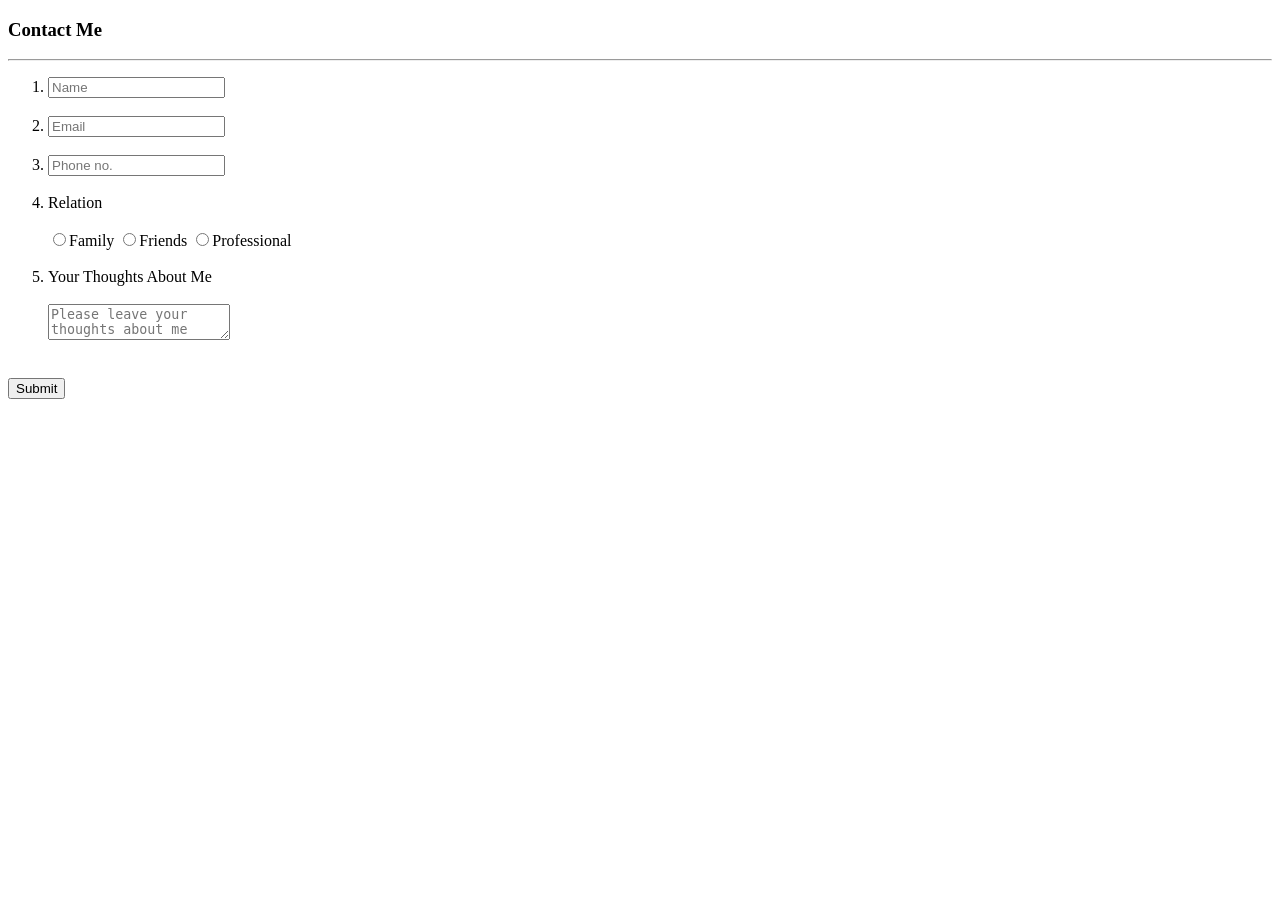
==== Contact Me.html @ eaf394c7 "Contact me form" ====
<!DOCTYPE html>
<html lang="en">
<head>
    <meta charset="UTF-8">
    <meta name="viewport" content="width=device-width, initial-scale=1.0">
    <title>Contact Me</title>
</head>
<body>
    <header>
        <h3>Contact Me</h3>
        <hr>
    </header>
    <main>
        <form action="action.php">
            <ol>
                <li><input type="text" placeholder="Name"></li><br>
                <li><input type="text" placeholder="Email"></li><br>
                <li><input type="number" placeholder="Phone no."></li><br>
                <li>Relation<br><br><input type="radio" value="Family" name="Relation">Family
                <input type="radio" value="Friends" name="Relation">Friends
                <input type="radio" value="Professional" name="Relation">Professional</li><br>
                <li>Your Thoughts About Me<br><br> 
                    <textarea name="Thoughts" id="101" placeholder="Please leave your thoughts about me" height ="100"></textarea>
                </li>
            </ol>
            <br>
            <input type="submit" value="Submit">

        </form>
    </main>   
</body>
</html>
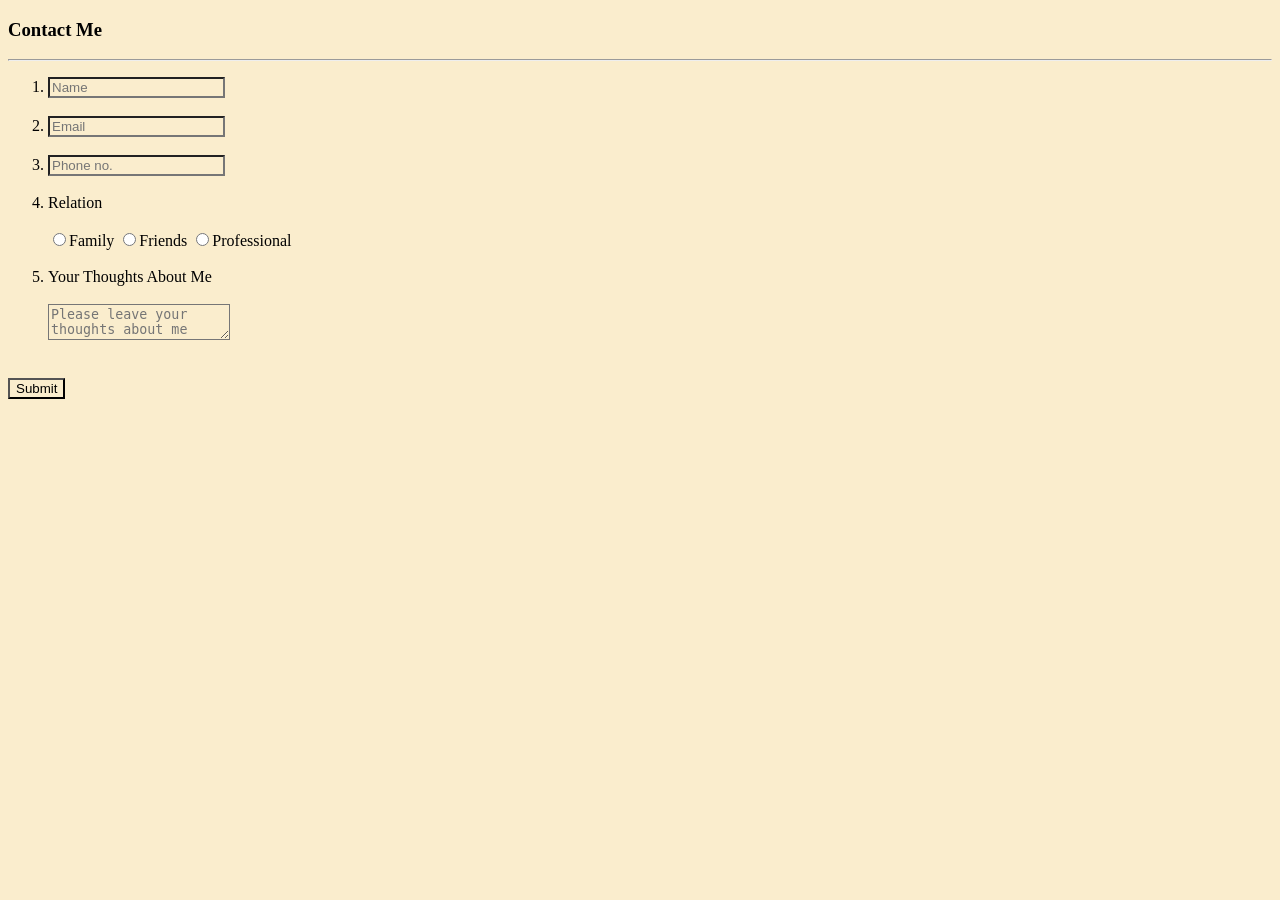
==== commit 6c7ffe31: "Styling portfolio" ====
--- a/Contact Me.html
+++ b/Contact Me.html
@@ -4,6 +4,7 @@
     <meta charset="UTF-8">
     <meta name="viewport" content="width=device-width, initial-scale=1.0">
     <title>Contact Me</title>
+    <link rel="stylesheet" href="style.css">
 </head>
 <body>
     <header>
--- a/style.css
+++ b/style.css
@@ -0,0 +1,35 @@
+*{
+    background-color: #faedcd;
+}
+
+
+#id2{
+    background-color: #966214;
+}
+
+#ide7 {
+    background-color: #966214;
+}
+#ide2{
+    background-color: #966214;
+}
+
+#ide5{
+    background-color: #0c0c0b;
+}
+
+#id5 {
+    background-color: #c9c29e;
+    text-align: center;
+}
+
+#id6{
+    background-color: #023047;
+    color: #ffffff;
+    text-align: center;
+}
+
+#id7{
+    background-color: black;
+    color: #ffffff;
+}
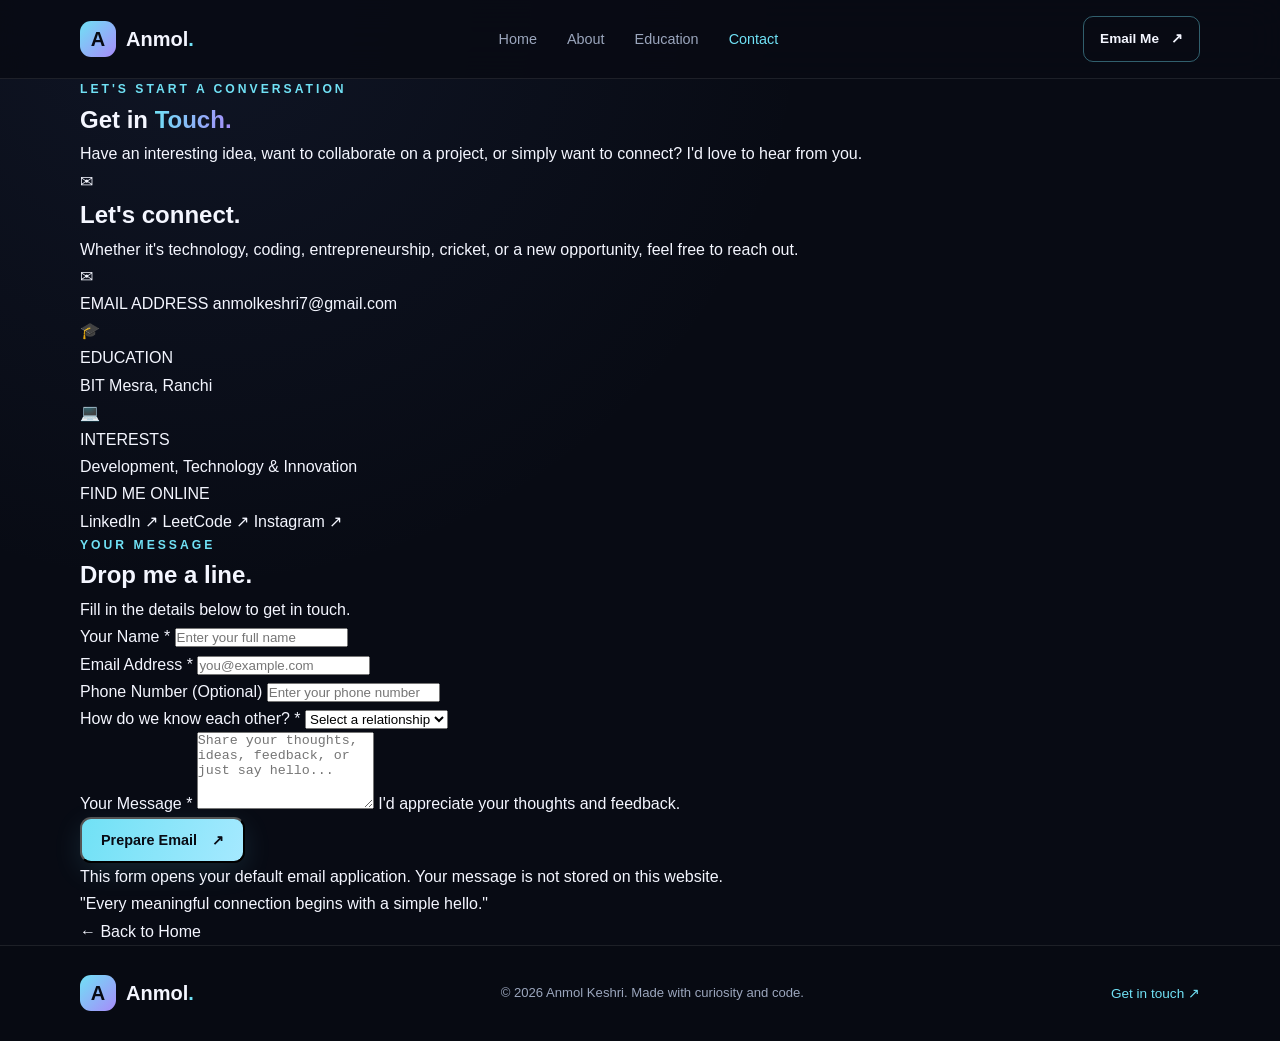
==== commit 972aaf02: "Contact Me" ====
--- a/Contact Me.html
+++ b/Contact Me.html
@@ -1,33 +1,335 @@
+
 <!DOCTYPE html>
 <html lang="en">
+
 <head>
     <meta charset="UTF-8">
     <meta name="viewport" content="width=device-width, initial-scale=1.0">
-    <title>Contact Me</title>
+
+    <meta name="description"
+          content="Get in touch with Anmol Keshri for professional connections, collaborations, and conversations.">
+
+    <title>Contact Me | Anmol Keshri</title>
+
     <link rel="stylesheet" href="style.css">
 </head>
-<body>
-    <header>
-        <h3>Contact Me</h3>
-        <hr>
+
+<body class="contact-page">
+
+    <!-- Navigation -->
+    <header class="header">
+        <nav class="navbar container">
+
+            <a href="index.html" class="logo">
+                <span class="logo-symbol">A</span>
+                <span>Anmol<span class="accent">.</span></span>
+            </a>
+
+            <div class="nav-links">
+                <a href="index.html" class="nav-link">Home</a>
+                <a href="index.html#about" class="nav-link">About</a>
+                <a href="Education.html" class="nav-link">Education</a>
+                <a href="Contact%20Me.html" class="nav-link active">Contact</a>
+            </div>
+
+            <a href="mailto:anmolkeshri7@gmail.com" class="nav-button">
+                Email Me <span>↗</span>
+            </a>
+
+        </nav>
     </header>
+
     <main>
-        <form action="action.php">
-            <ol>
-                <li><input type="text" placeholder="Name"></li><br>
-                <li><input type="text" placeholder="Email"></li><br>
-                <li><input type="number" placeholder="Phone no."></li><br>
-                <li>Relation<br><br><input type="radio" value="Family" name="Relation">Family
-                <input type="radio" value="Friends" name="Relation">Friends
-                <input type="radio" value="Professional" name="Relation">Professional</li><br>
-                <li>Your Thoughts About Me<br><br> 
-                    <textarea name="Thoughts" id="101" placeholder="Please leave your thoughts about me" height ="100"></textarea>
-                </li>
-            </ol>
-            <br>
-            <input type="submit" value="Submit">
-
-        </form>
-    </main>   
+
+        <!-- Contact Hero -->
+        <section class="contact-hero container">
+
+            <p class="eyebrow">LET'S START A CONVERSATION</p>
+
+            <h1>
+                Get in <span class="gradient-text">Touch.</span>
+            </h1>
+
+            <p>
+                Have an interesting idea, want to collaborate on a project,
+                or simply want to connect? I'd love to hear from you.
+            </p>
+
+        </section>
+
+        <!-- Contact Content -->
+        <section class="contact-section container">
+
+            <!-- Contact Information -->
+            <aside class="contact-info">
+
+                <span class="contact-icon">✉</span>
+
+                <h2>Let's connect.</h2>
+
+                <p class="contact-info-description">
+                    Whether it's technology, coding, entrepreneurship,
+                    cricket, or a new opportunity, feel free to reach out.
+                </p>
+
+                <div class="contact-detail">
+
+                    <span class="contact-detail-icon">✉</span>
+
+                    <div>
+                        <span class="contact-label">EMAIL ADDRESS</span>
+
+                        <a href="mailto:anmolkeshri7@gmail.com">
+                            anmolkeshri7@gmail.com
+                        </a>
+                    </div>
+
+                </div>
+
+                <div class="contact-detail">
+
+                    <span class="contact-detail-icon">🎓</span>
+
+                    <div>
+                        <span class="contact-label">EDUCATION</span>
+                        <p>BIT Mesra, Ranchi</p>
+                    </div>
+
+                </div>
+
+                <div class="contact-detail">
+
+                    <span class="contact-detail-icon">💻</span>
+
+                    <div>
+                        <span class="contact-label">INTERESTS</span>
+                        <p>Development, Technology & Innovation</p>
+                    </div>
+
+                </div>
+
+                <div class="contact-socials">
+
+                    <p>FIND ME ONLINE</p>
+
+                    <div class="contact-social-links">
+
+                        <a href="https://www.linkedin.com/in/anmol-keshri-799a07380/"
+                           target="_blank"
+                           rel="noopener noreferrer">
+                            LinkedIn ↗
+                        </a>
+
+                        <a href="https://leetcode.com/u/anmolkeshri7/"
+                           target="_blank"
+                           rel="noopener noreferrer">
+                            LeetCode ↗
+                        </a>
+
+                        <a href="https://www.instagram.com/anmolkeshri17/"
+                           target="_blank"
+                           rel="noopener noreferrer">
+                            Instagram ↗
+                        </a>
+
+                    </div>
+
+                </div>
+
+            </aside>
+
+            <!-- Contact Form -->
+            <div class="contact-form-card">
+
+                <div class="form-heading">
+                    <p class="eyebrow">YOUR MESSAGE</p>
+                    <h2>Drop me a line.</h2>
+                    <p>Fill in the details below to get in touch.</p>
+                </div>
+
+                <form id="contactForm">
+
+                    <div class="form-row">
+
+                        <div class="form-group">
+                            <label for="name">Your Name *</label>
+
+                            <input
+                                type="text"
+                                id="name"
+                                name="name"
+                                placeholder="Enter your full name"
+                                autocomplete="name"
+                                maxlength="100"
+                                required>
+                        </div>
+
+                        <div class="form-group">
+                            <label for="email">Email Address *</label>
+
+                            <input
+                                type="email"
+                                id="email"
+                                name="email"
+                                placeholder="you@example.com"
+                                autocomplete="email"
+                                maxlength="254"
+                                required>
+                        </div>
+
+                    </div>
+
+                    <div class="form-group">
+                        <label for="phone">Phone Number <span>(Optional)</span></label>
+
+                        <input
+                            type="tel"
+                            id="phone"
+                            name="phone"
+                            placeholder="Enter your phone number"
+                            autocomplete="tel"
+                            maxlength="20">
+                    </div>
+
+                    <div class="form-group">
+                        <label for="relation">How do we know each other? *</label>
+
+                        <select id="relation" name="relation" required>
+                            <option value="" disabled selected>
+                                Select a relationship
+                            </option>
+
+                            <option value="Family">Family</option>
+                            <option value="Friends">Friends</option>
+                            <option value="Professional">Professional</option>
+                            <option value="Other">Other</option>
+                        </select>
+                    </div>
+
+                    <div class="form-group">
+                        <label for="thoughts">Your Message *</label>
+
+                        <textarea
+                            id="thoughts"
+                            name="thoughts"
+                            rows="5"
+                            maxlength="3000"
+                            placeholder="Share your thoughts, ideas, feedback, or just say hello..."
+                            required></textarea>
+
+                        <span class="input-hint">
+                            I'd appreciate your thoughts and feedback.
+                        </span>
+                    </div>
+
+                    <button type="submit" class="button button-primary submit-button">
+                        Prepare Email <span>↗</span>
+                    </button>
+
+                    <p class="form-note">
+                        This form opens your default email application.
+                        Your message is not stored on this website.
+                    </p>
+
+                    <p id="formStatus" class="form-status"
+                       role="status" aria-live="polite"></p>
+
+                </form>
+
+            </div>
+
+        </section>
+
+        <!-- Closing Section -->
+        <section class="contact-closing container">
+
+            <p>
+                "Every meaningful connection begins with a simple hello."
+            </p>
+
+            <a href="index.html" class="back-home">
+                ← Back to Home
+            </a>
+
+        </section>
+
+    </main>
+
+    <!-- Footer -->
+    <footer class="footer">
+
+        <div class="container footer-content">
+
+            <a href="index.html" class="logo footer-logo">
+                <span class="logo-symbol">A</span>
+                <span>Anmol<span class="accent">.</span></span>
+            </a>
+
+            <p>
+                © <span id="year"></span> Anmol Keshri.
+                Made with curiosity and code.
+            </p>
+
+            <a href="mailto:anmolkeshri7@gmail.com" class="footer-email">
+                Get in touch ↗
+            </a>
+
+        </div>
+
+    </footer>
+
+    <script>
+        document.getElementById("year").textContent =
+            new Date().getFullYear();
+
+        const contactForm = document.getElementById("contactForm");
+        const formStatus = document.getElementById("formStatus");
+
+        contactForm.addEventListener("submit", function (event) {
+            event.preventDefault();
+
+            if (!contactForm.reportValidity()) {
+                return;
+            }
+
+            const name = document.getElementById("name").value.trim();
+            const email = document.getElementById("email").value.trim();
+            const phone = document.getElementById("phone").value.trim();
+            const relation = document.getElementById("relation").value;
+            const thoughts = document.getElementById("thoughts").value.trim();
+
+            if (!name || !email || !relation || !thoughts) {
+                formStatus.textContent =
+                    "Please complete all required fields.";
+                return;
+            }
+
+            const subject = encodeURIComponent(
+                "Portfolio Contact - " + name
+            );
+
+            const message = [
+                "Hello Anmol,",
+                "",
+                "Name: " + name,
+                "Email: " + email,
+                "Phone: " + (phone || "Not provided"),
+                "Relationship: " + relation,
+                "",
+                "Message:",
+                thoughts
+            ].join("\n");
+
+            const body = encodeURIComponent(message);
+
+            formStatus.textContent =
+                "Opening your email application...";
+
+            window.location.href =
+                "mailto:anmolkeshri7@gmail.com?subject=" +
+                subject + "&body=" + body;
+        });
+    </script>
+
 </body>
-</html>+</html>
--- a/style.css
+++ b/style.css
@@ -1,35 +1,1216 @@
-*{
-    background-color: #faedcd;
-}
-
-
-#id2{
-    background-color: #966214;
-}
-
-#ide7 {
-    background-color: #966214;
-}
-#ide2{
-    background-color: #966214;
-}
-
-#ide5{
-    background-color: #0c0c0b;
-}
-
-#id5 {
-    background-color: #c9c29e;
+
+/* =========================
+   GLOBAL STYLES
+========================= */
+
+:root {
+    --background: #080b14;
+    --surface: #101624;
+    --surface-light: #151d2e;
+    --text: #f4f6ff;
+    --muted: #9ba6bd;
+    --accent: #70e1f5;
+    --accent-secondary: #a78bfa;
+    --border: rgba(255, 255, 255, 0.09);
+    --container: 1120px;
+}
+
+* {
+    margin: 0;
+    padding: 0;
+    box-sizing: border-box;
+}
+
+html {
+    scroll-behavior: smooth;
+    scroll-padding-top: 90px;
+}
+
+body {
+    background:
+        radial-gradient(ellipse at 15% 0%, rgba(69, 94, 160, 0.12), transparent 40%),
+        var(--background);
+    color: var(--text);
+    font-family: "Segoe UI", Arial, sans-serif;
+    line-height: 1.7;
+    overflow-x: hidden;
+}
+
+a {
+    color: inherit;
+    text-decoration: none;
+}
+
+img {
+    max-width: 100%;
+    display: block;
+}
+
+.container {
+    width: min(var(--container), calc(100% - 48px));
+    margin-inline: auto;
+}
+
+.accent {
+    color: var(--accent);
+}
+
+.gradient-text {
+    background: linear-gradient(100deg, var(--accent), var(--accent-secondary));
+    -webkit-background-clip: text;
+    background-clip: text;
+    color: transparent;
+}
+
+.eyebrow,
+.section-kicker {
+    color: var(--accent);
+    font-size: 0.76rem;
+    font-weight: 800;
+    letter-spacing: 3px;
+}
+
+/* =========================
+   NAVIGATION
+========================= */
+
+.header {
+    position: sticky;
+    top: 0;
+    z-index: 100;
+    background: rgba(8, 11, 20, 0.88);
+    backdrop-filter: blur(18px);
+    border-bottom: 1px solid var(--border);
+}
+
+.navbar {
+    min-height: 78px;
+    display: flex;
+    align-items: center;
+    justify-content: space-between;
+    gap: 24px;
+}
+
+.logo {
+    display: inline-flex;
+    align-items: center;
+    gap: 10px;
+    font-size: 1.25rem;
+    font-weight: 800;
+    white-space: nowrap;
+}
+
+.logo-symbol {
+    display: grid;
+    place-items: center;
+    width: 36px;
+    height: 36px;
+    border-radius: 11px;
+    background: linear-gradient(135deg, var(--accent), var(--accent-secondary));
+    color: #080b14;
+    font-weight: 900;
+}
+
+.nav-links {
+    display: flex;
+    align-items: center;
+    gap: 30px;
+}
+
+.nav-link {
+    color: var(--muted);
+    font-size: 0.9rem;
+    transition: color 0.25s ease;
+}
+
+.nav-link:hover,
+.nav-link.active {
+    color: var(--accent);
+}
+
+.nav-button {
+    display: inline-flex;
+    align-items: center;
+    gap: 12px;
+    border: 1px solid rgba(112, 225, 245, 0.4);
+    padding: 10px 16px;
+    border-radius: 10px;
+    font-size: 0.85rem;
+    font-weight: 700;
+    transition: 0.25s ease;
+}
+
+.nav-button:hover {
+    background: rgba(112, 225, 245, 0.1);
+    transform: translateY(-2px);
+}
+
+/* =========================
+   HERO SECTION
+========================= */
+
+.hero {
+    min-height: 650px;
+    padding-top: 95px;
+    padding-bottom: 95px;
+    display: grid;
+    grid-template-columns: 1.1fr 0.9fr;
+    align-items: center;
+    gap: 60px;
+}
+
+.hero-content {
+    animation: fadeUp 0.8s ease both;
+}
+
+.availability {
+    display: inline-flex;
+    align-items: center;
+    gap: 10px;
+    padding: 8px 13px;
+    margin-bottom: 28px;
+    border: 1px solid var(--border);
+    border-radius: 30px;
+    background: rgba(255, 255, 255, 0.025);
+    color: var(--muted);
+    font-size: 0.8rem;
+}
+
+.status-dot {
+    width: 8px;
+    height: 8px;
+    background: #70e1a1;
+    border-radius: 50%;
+    box-shadow: 0 0 12px rgba(112, 225, 161, 0.65);
+}
+
+.hero .eyebrow {
+    margin-bottom: 8px;
+}
+
+.hero h1 {
+    font-size: clamp(2.8rem, 5.4vw, 4.8rem);
+    line-height: 1.13;
+    letter-spacing: -3px;
+    margin-bottom: 20px;
+}
+
+.hero h2 {
+    max-width: 580px;
+    font-size: clamp(1.25rem, 2.5vw, 1.8rem);
+    line-height: 1.5;
+    font-weight: 600;
+    margin-bottom: 20px;
+}
+
+.hero-description {
+    max-width: 540px;
+    color: var(--muted);
+    font-size: 1.02rem;
+    margin-bottom: 30px;
+}
+
+.hero-buttons {
+    display: flex;
+    flex-wrap: wrap;
+    gap: 14px;
+    margin-bottom: 35px;
+}
+
+.button {
+    display: inline-flex;
+    align-items: center;
+    justify-content: center;
+    gap: 15px;
+    padding: 13px 19px;
+    border-radius: 11px;
+    font-size: 0.9rem;
+    font-weight: 750;
+    transition: transform 0.25s ease, background 0.25s ease;
+}
+
+.button:hover {
+    transform: translateY(-3px);
+}
+
+.button-primary {
+    color: #080b14;
+    background: linear-gradient(110deg, var(--accent), #a5e9ff);
+    box-shadow: 0 8px 28px rgba(112, 225, 245, 0.12);
+}
+
+.button-primary:hover {
+    background: linear-gradient(110deg, #a5e9ff, var(--accent));
+}
+
+.button-secondary {
+    border: 1px solid var(--border);
+    background: rgba(255, 255, 255, 0.025);
+}
+
+.button-secondary:hover {
+    background: var(--surface-light);
+}
+
+.social-links {
+    display: flex;
+    flex-wrap: wrap;
+    gap: 22px;
+}
+
+.social-links a {
+    display: inline-flex;
+    align-items: center;
+    gap: 8px;
+    color: var(--muted);
+    font-size: 0.85rem;
+    transition: color 0.25s ease;
+}
+
+.social-links a:hover {
+    color: var(--accent);
+}
+
+.social-links img {
+    width: 23px;
+    height: 23px;
+    object-fit: contain;
+    border-radius: 5px;
+}
+
+/* =========================
+   HERO PROFILE CARD
+========================= */
+
+.hero-visual {
+    position: relative;
+    min-height: 430px;
+    display: grid;
+    place-items: center;
+    isolation: isolate;
+    animation: fadeUp 1s ease both;
+}
+
+.hero-visual::before {
+    content: "";
+    position: absolute;
+    z-index: -2;
+    width: 280px;
+    height: 280px;
+    border-radius: 50%;
+    background: rgba(112, 225, 245, 0.12);
+    filter: blur(65px);
+}
+
+.orbit {
+    position: absolute;
+    z-index: -1;
+    border: 1px solid rgba(112, 225, 245, 0.13);
+    border-radius: 50%;
+    pointer-events: none;
+}
+
+.orbit-one {
+    width: 380px;
+    height: 380px;
+}
+
+.orbit-two {
+    width: 460px;
+    height: 460px;
+    border-color: rgba(167, 139, 250, 0.1);
+}
+
+.profile-card {
+    width: min(100%, 340px);
+    padding: 28px;
+    border: 1px solid rgba(255, 255, 255, 0.12);
+    border-radius: 25px;
+    background: linear-gradient(145deg, #151d2e, #0d1220);
+    box-shadow: 0 30px 80px rgba(0, 0, 0, 0.3);
+}
+
+.card-top {
+    display: flex;
+    align-items: center;
+    justify-content: space-between;
+    margin-bottom: 25px;
+}
+
+.card-label {
+    color: var(--muted);
+    font-size: 0.7rem;
+    font-weight: 800;
+    letter-spacing: 2px;
+}
+
+.card-icon {
+    color: var(--accent);
+    font-size: 1.4rem;
+}
+
+.profile-avatar {
+    width: 105px;
+    height: 105px;
+    margin: 0 auto 20px;
+    display: grid;
+    place-items: center;
+    border-radius: 50%;
+    border: 3px solid rgba(112, 225, 245, 0.55);
+    background: linear-gradient(140deg, #243d59, #4e3b77);
+    box-shadow: 0 0 35px rgba(112, 225, 245, 0.12);
+    font-size: 2rem;
+    font-weight: 900;
+    letter-spacing: 2px;
+}
+
+.profile-card h3 {
     text-align: center;
-}
-
-#id6{
-    background-color: #023047;
-    color: #ffffff;
+    font-size: 1.4rem;
+}
+
+.profile-role {
     text-align: center;
-}
-
-#id7{
-    background-color: black;
-    color: #ffffff;
-}+    color: var(--muted);
+    font-size: 0.88rem;
+    margin-top: 4px;
+}
+
+.profile-divider {
+    height: 1px;
+    background: var(--border);
+    margin: 23px 0;
+}
+
+.profile-detail {
+    display: flex;
+    align-items: center;
+    gap: 14px;
+    margin-top: 19px;
+}
+
+.detail-icon {
+    width: 43px;
+    height: 43px;
+    flex-shrink: 0;
+    display: grid;
+    place-items: center;
+    border-radius: 12px;
+    background: rgba(255, 255, 255, 0.055);
+    font-size: 1.15rem;
+}
+
+.profile-detail strong {
+    font-size: 0.87rem;
+}
+
+.profile-detail p {
+    color: var(--muted);
+    font-size: 0.76rem;
+    line-height: 1.5;
+}
+
+.floating-badge {
+    position: absolute;
+    display: flex;
+    align-items: center;
+    gap: 9px;
+    padding: 11px 15px;
+    border: 1px solid var(--border);
+    border-radius: 13px;
+    background: rgba(17, 24, 39, 0.95);
+    box-shadow: 0 12px 30px rgba(0, 0, 0, 0.2);
+    font-size: 0.78rem;
+    font-weight: 700;
+    animation: float 4s ease-in-out infinite;
+}
+
+.badge-top {
+    top: 40px;
+    right: -5px;
+}
+
+.badge-bottom {
+    bottom: 38px;
+    left: -15px;
+    animation-delay: -2s;
+}
+
+/* =========================
+   INTEREST CARDS
+========================= */
+
+.interests-section {
+    padding: 70px 0;
+    border-top: 1px solid var(--border);
+    border-bottom: 1px solid var(--border);
+    background: rgba(255, 255, 255, 0.015);
+}
+
+.section-kicker {
+    margin-bottom: 30px;
+}
+
+.interest-grid {
+    display: grid;
+    grid-template-columns: repeat(4, minmax(0, 1fr));
+    gap: 18px;
+}
+
+.interest-card {
+    padding: 24px 20px;
+    border: 1px solid var(--border);
+    border-radius: 17px;
+    background: var(--surface);
+    transition: transform 0.25s ease, border-color 0.25s ease;
+}
+
+.interest-card:hover {
+    transform: translateY(-6px);
+    border-color: rgba(112, 225, 245, 0.4);
+}
+
+.interest-icon {
+    display: inline-grid;
+    place-items: center;
+    width: 47px;
+    height: 47px;
+    margin-bottom: 17px;
+    border-radius: 13px;
+    background: rgba(112, 225, 245, 0.08);
+    font-size: 1.45rem;
+}
+
+.interest-card h3 {
+    font-size: 1rem;
+    margin-bottom: 7px;
+}
+
+.interest-card p {
+    color: var(--muted);
+    font-size: 0.84rem;
+    line-height: 1.7;
+}
+
+/* =========================
+   ABOUT SECTION
+========================= */
+
+.about-section {
+    padding-top: 110px;
+    padding-bottom: 100px;
+    display: grid;
+    grid-template-columns: 0.85fr 1.15fr;
+    align-items: start;
+    gap: 80px;
+}
+
+.about-heading {
+    position: sticky;
+    top: 120px;
+}
+
+.about-heading .eyebrow {
+    margin-bottom: 20px;
+}
+
+.about-heading h2 {
+    font-size: clamp(2rem, 4vw, 3rem);
+    line-height: 1.3;
+    letter-spacing: -1px;
+}
+
+.about-content {
+    color: var(--muted);
+    font-size: 0.97rem;
+}
+
+.about-content p {
+    margin-bottom: 20px;
+}
+
+.about-content strong {
+    color: var(--text);
+}
+
+.quote-card {
+    position: relative;
+    margin-top: 32px;
+    padding: 25px 25px 25px 30px;
+    border-left: 3px solid var(--accent);
+    border-radius: 0 14px 14px 0;
+    background: linear-gradient(
+        110deg,
+        rgba(112, 225, 245, 0.08),
+        rgba(167, 139, 250, 0.04)
+    );
+}
+
+.quote-mark {
+    color: var(--accent);
+    font-family: Georgia, serif;
+    font-size: 3rem;
+    line-height: 1;
+}
+
+.quote-card p {
+    margin: 5px 0 0;
+    color: var(--text);
+    font-size: 1.05rem;
+    font-weight: 600;
+}
+
+/* =========================
+   CONTACT CALL TO ACTION
+========================= */
+
+.connect-section {
+    padding-bottom: 100px;
+}
+
+.connect-card {
+    position: relative;
+    overflow: hidden;
+    padding: 65px 30px;
+    text-align: center;
+    border: 1px solid rgba(112, 225, 245, 0.18);
+    border-radius: 25px;
+    background:
+        radial-gradient(ellipse at top left, rgba(112, 225, 245, 0.11), transparent 50%),
+        radial-gradient(ellipse at bottom right, rgba(167, 139, 250, 0.12), transparent 50%),
+        var(--surface);
+}
+
+.connect-card .eyebrow {
+    margin-bottom: 15px;
+}
+
+.connect-card h2 {
+    max-width: 650px;
+    margin: 0 auto 15px;
+    font-size: clamp(1.8rem, 4vw, 2.7rem);
+    line-height: 1.3;
+}
+
+.connect-card > p:not(.eyebrow) {
+    max-width: 570px;
+    margin: 0 auto 25px;
+    color: var(--muted);
+}
+
+.connect-card .button {
+    display: inline-flex;
+}
+
+/* =========================
+   FOOTER
+========================= */
+
+.footer {
+    border-top: 1px solid var(--border);
+    background: rgba(0, 0, 0, 0.12);
+}
+
+.footer-content {
+    min-height: 95px;
+    display: flex;
+    align-items: center;
+    justify-content: space-between;
+    gap: 20px;
+}
+
+.footer-content > p {
+    color: var(--muted);
+    font-size: 0.82rem;
+    text-align: center;
+}
+
+.footer-email {
+    color: var(--accent);
+    font-size: 0.85rem;
+}
+
+/* =========================
+   ANIMATIONS
+========================= */
+
+@keyframes fadeUp {
+    from {
+        opacity: 0;
+        transform: translateY(20px);
+    }
+
+    to {
+        opacity: 1;
+        transform: translateY(0);
+    }
+}
+
+@keyframes float {
+    0%, 100% {
+        transform: translateY(0);
+    }
+
+    50% {
+        transform: translateY(-9px);
+    }
+}
+
+/* =========================
+   RESPONSIVE DESIGN
+========================= */
+
+@media (max-width: 900px) {
+    .hero {
+        grid-template-columns: 1fr;
+        gap: 40px;
+        padding-top: 70px;
+    }
+
+    .hero-content {
+        max-width: 680px;
+    }
+
+    .hero-visual {
+        min-height: 480px;
+    }
+
+    .interest-grid {
+        grid-template-columns: repeat(2, minmax(0, 1fr));
+    }
+
+    .about-section {
+        grid-template-columns: 1fr;
+        gap: 35px;
+        padding-top: 80px;
+    }
+
+    .about-heading {
+        position: static;
+    }
+
+    .badge-top {
+        right: 5%;
+    }
+
+    .badge-bottom {
+        left: 5%;
+    }
+}
+
+@media (max-width: 620px) {
+    .container {
+        width: calc(100% - 32px);
+    }
+
+    .navbar {
+        min-height: 70px;
+        flex-wrap: wrap;
+        padding-top: 12px;
+        padding-bottom: 12px;
+        gap: 14px;
+    }
+
+    .logo {
+        font-size: 1.1rem;
+    }
+
+    .logo-symbol {
+        width: 32px;
+        height: 32px;
+    }
+
+    .nav-links {
+        order: 3;
+        width: 100%;
+        justify-content: space-between;
+        gap: 10px;
+    }
+
+    .nav-link {
+        font-size: 0.8rem;
+    }
+
+    .nav-button {
+        padding: 8px 10px;
+        font-size: 0.76rem;
+    }
+
+    .hero {
+        min-height: auto;
+        padding-top: 55px;
+        padding-bottom: 60px;
+        gap: 25px;
+    }
+
+    .hero h1 {
+        font-size: clamp(2.5rem, 11vw, 3.6rem);
+        letter-spacing: -2px;
+    }
+
+    .hero-description {
+        font-size: 0.94rem;
+    }
+
+    .hero-buttons {
+        gap: 10px;
+    }
+
+    .button {
+        padding: 12px 14px;
+        font-size: 0.82rem;
+    }
+
+    .social-links {
+        gap: 15px;
+    }
+
+    .social-links a {
+        font-size: 0.78rem;
+    }
+
+    .hero-visual {
+        min-height: 420px;
+    }
+
+    .profile-card {
+        padding: 23px;
+    }
+
+    .orbit-one {
+        width: 310px;
+        height: 310px;
+    }
+
+    .orbit-two {
+        width: 360px;
+        height: 360px;
+    }
+
+    .floating-badge {
+        font-size: 0.7rem;
+        padding: 9px 11px;
+    }
+
+    .badge-top {
+        top: 15px;
+        right: 0;
+    }
+
+    .badge-bottom {
+        bottom: 12px;
+        left: 0;
+    }
+
+    .interests-section {
+        padding: 55px 0;
+    }
+
+    .interest-grid {
+        gap: 12px;
+    }
+
+    .interest-card {
+        padding: 18px 14px;
+    }
+
+    .interest-card h3 {
+        font-size: 0.92rem;
+    }
+
+    .interest-card p {
+        font-size: 0.78rem;
+    }
+
+    .about-section {
+        padding-top: 70px;
+        padding-bottom: 70px;
+    }
+
+    .about-content {
+        font-size: 0.91rem;
+    }
+
+    .connect-section {
+        padding-bottom: 65px;
+    }
+
+    .connect-card {
+        padding: 45px 20px;
+    }
+
+    .footer-content {
+        padding-top: 25px;
+        padding-bottom: 25px;
+        flex-direction: column;
+        gap: 13px;
+    }
+}
+
+@media (prefers-reduced-motion: reduce) {
+    *,
+    *::before,
+    *::after {
+        scroll-behavior: auto !important;
+        animation-duration: 0.01ms !important;
+        animation-iteration-count: 1 !important;
+        transition-duration: 0.01ms !important;
+    }
+}
+
+/* =====================================
+   EDUCATION PAGE
+===================================== */
+
+.education-page {
+    min-height: 100vh;
+}
+
+/* Page introduction */
+
+.education-hero {
+    padding-top: 90px;
+    padding-bottom: 65px;
+    text-align: center;
+}
+
+.education-hero .eyebrow {
+    margin-bottom: 15px;
+}
+
+.education-hero h1 {
+    font-size: clamp(2.5rem, 6vw, 4rem);
+    line-height: 1.2;
+    letter-spacing: -2px;
+    margin-bottom: 20px;
+}
+
+.education-hero > p:last-child {
+    max-width: 650px;
+    margin: 0 auto;
+    color: var(--muted);
+    font-size: 1rem;
+}
+
+/* Section headings */
+
+.education-section {
+    padding-bottom: 90px;
+}
+
+.page-section-heading {
+    display: flex;
+    align-items: end;
+    justify-content: space-between;
+    gap: 20px;
+    margin-bottom: 35px;
+}
+
+.page-section-heading .eyebrow {
+    margin-bottom: 8px;
+}
+
+.page-section-heading h2 {
+    font-size: clamp(1.6rem, 3vw, 2.2rem);
+    line-height: 1.3;
+}
+
+.section-count {
+    color: var(--muted);
+    font-size: 0.72rem;
+    font-weight: 700;
+    letter-spacing: 1.5px;
+    white-space: nowrap;
+}
+
+/* Education timeline */
+
+.education-timeline {
+    position: relative;
+    display: grid;
+    gap: 22px;
+}
+
+.education-timeline::before {
+    content: "";
+    position: absolute;
+    top: 35px;
+    bottom: 35px;
+    left: 27px;
+    width: 1px;
+    background: linear-gradient(
+        to bottom,
+        var(--accent),
+        var(--accent-secondary),
+        transparent
+    );
+}
+
+.education-card {
+    position: relative;
+    display: grid;
+    grid-template-columns: 56px minmax(0, 1fr);
+    gap: 20px;
+    align-items: start;
+}
+
+.timeline-marker {
+    position: relative;
+    z-index: 1;
+    width: 55px;
+    height: 55px;
+    display: grid;
+    place-items: center;
+    border: 1px solid rgba(112, 225, 245, 0.35);
+    border-radius: 16px;
+    background: #101827;
+    color: var(--accent);
+    font-size: 0.85rem;
+    font-weight: 800;
+}
+
+.education-card-content {
+    min-width: 0;
+    padding: 25px 28px;
+    border: 1px solid var(--border);
+    border-radius: 18px;
+    background: linear-gradient(
+        140deg,
+        rgba(21, 29, 46, 0.95),
+        rgba(12, 17, 29, 0.95)
+    );
+    transition: transform 0.25s ease, border-color 0.25s ease;
+}
+
+.education-card-content:hover {
+    transform: translateY(-4px);
+    border-color: rgba(112, 225, 245, 0.4);
+}
+
+.education-card-top {
+    display: flex;
+    align-items: center;
+    justify-content: space-between;
+    flex-wrap: wrap;
+    gap: 10px;
+    margin-bottom: 13px;
+}
+
+.education-type {
+    color: var(--accent);
+    font-size: 0.7rem;
+    font-weight: 800;
+    letter-spacing: 1.5px;
+}
+
+.education-year {
+    color: var(--muted);
+    font-size: 0.82rem;
+}
+
+.education-card-content h3 {
+    font-size: 1.35rem;
+    margin-bottom: 5px;
+}
+
+.course-name {
+    color: var(--accent-secondary);
+    font-size: 0.95rem;
+    margin-bottom: 7px;
+}
+
+.institution {
+    color: var(--muted);
+    font-size: 0.9rem;
+}
+
+.education-tags,
+.skill-tags {
+    display: flex;
+    flex-wrap: wrap;
+    gap: 9px;
+}
+
+.education-tags {
+    margin-top: 20px;
+}
+
+.education-tags span,
+.skill-tags span {
+    display: inline-flex;
+    align-items: center;
+    justify-content: center;
+    padding: 6px 11px;
+    border: 1px solid rgba(112, 225, 245, 0.15);
+    border-radius: 8px;
+    background: rgba(112, 225, 245, 0.055);
+    color: #cceef5;
+    font-size: 0.78rem;
+    font-weight: 600;
+}
+
+.education-note {
+    margin-top: 22px;
+    color: var(--muted);
+    font-size: 0.78rem;
+}
+
+/* Skills section */
+
+.skills-section {
+    padding: 80px 0 90px;
+    border-top: 1px solid var(--border);
+    border-bottom: 1px solid var(--border);
+    background: rgba(255, 255, 255, 0.015);
+}
+
+.skills-grid {
+    display: grid;
+    grid-template-columns: repeat(2, minmax(0, 1fr));
+    gap: 20px;
+}
+
+.skill-card {
+    padding: 28px;
+    border: 1px solid var(--border);
+    border-radius: 19px;
+    background: var(--surface);
+    transition: transform 0.25s ease, border-color 0.25s ease;
+}
+
+.skill-card:hover {
+    transform: translateY(-5px);
+    border-color: rgba(167, 139, 250, 0.4);
+}
+
+.skill-card-icon {
+    width: 48px;
+    height: 48px;
+    display: grid;
+    place-items: center;
+    margin-bottom: 19px;
+    border-radius: 14px;
+    background: linear-gradient(
+        135deg,
+        rgba(112, 225, 245, 0.12),
+        rgba(167, 139, 250, 0.12)
+    );
+    color: var(--accent);
+    font-size: 1.4rem;
+}
+
+.skill-card h3 {
+    font-size: 1.1rem;
+    margin-bottom: 8px;
+}
+
+.skill-card > p {
+    min-height: 50px;
+    margin-bottom: 20px;
+    color: var(--muted);
+    font-size: 0.88rem;
+}
+
+.skill-tags span {
+    border-color: var(--border);
+    background: rgba(255, 255, 255, 0.035);
+    color: var(--text);
+}
+
+/* Education page closing section */
+
+.education-cta {
+    padding-top: 95px;
+    padding-bottom: 100px;
+    text-align: center;
+}
+
+.education-cta .eyebrow {
+    margin-bottom: 15px;
+}
+
+.education-cta h2 {
+    font-size: clamp(2rem, 5vw, 3.4rem);
+    line-height: 1.3;
+    letter-spacing: -1px;
+    margin-bottom: 15px;
+}
+
+.education-cta > p:not(.eyebrow) {
+    color: var(--muted);
+    margin-bottom: 25px;
+}
+
+/* Responsive education layout */
+
+@media (max-width: 620px) {
+    .education-hero {
+        padding-top: 65px;
+        padding-bottom: 50px;
+    }
+
+    .education-hero h1 {
+        letter-spacing: -1px;
+    }
+
+    .page-section-heading {
+        align-items: start;
+        flex-direction: column;
+    }
+
+    .education-card {
+        grid-template-columns: 38px minmax(0, 1fr);
+        gap: 12px;
+    }
+
+    .education-timeline::before {
+        left: 18px;
+    }
+
+    .timeline-marker {
+        width: 38px;
+        height: 38px;
+        border-radius: 11px;
+        font-size: 0.72rem;
+    }
+
+    .education-card-content {
+        padding: 20px 16px;
+    }
+
+    .education-card-content h3 {
+        font-size: 1.12rem;
+    }
+
+    .education-card-top {
+        align-items: start;
+        flex-direction: column;
+        gap: 5px;
+    }
+
+    .education-type {
+        font-size: 0.65rem;
+    }
+
+    .skills-section {
+        padding: 60px 0;
+    }
+
+    .skills-grid {
+        grid-template-columns: 1fr;
+        gap: 14px;
+    }
+
+    .skill-card {
+        padding: 23px;
+    }
+
+    .skill-card > p {
+        min-height: 0;
+    }
+
+    .education-cta {
+        padding-top: 70px;
+        padding-bottom: 75px;
+    }
+}
